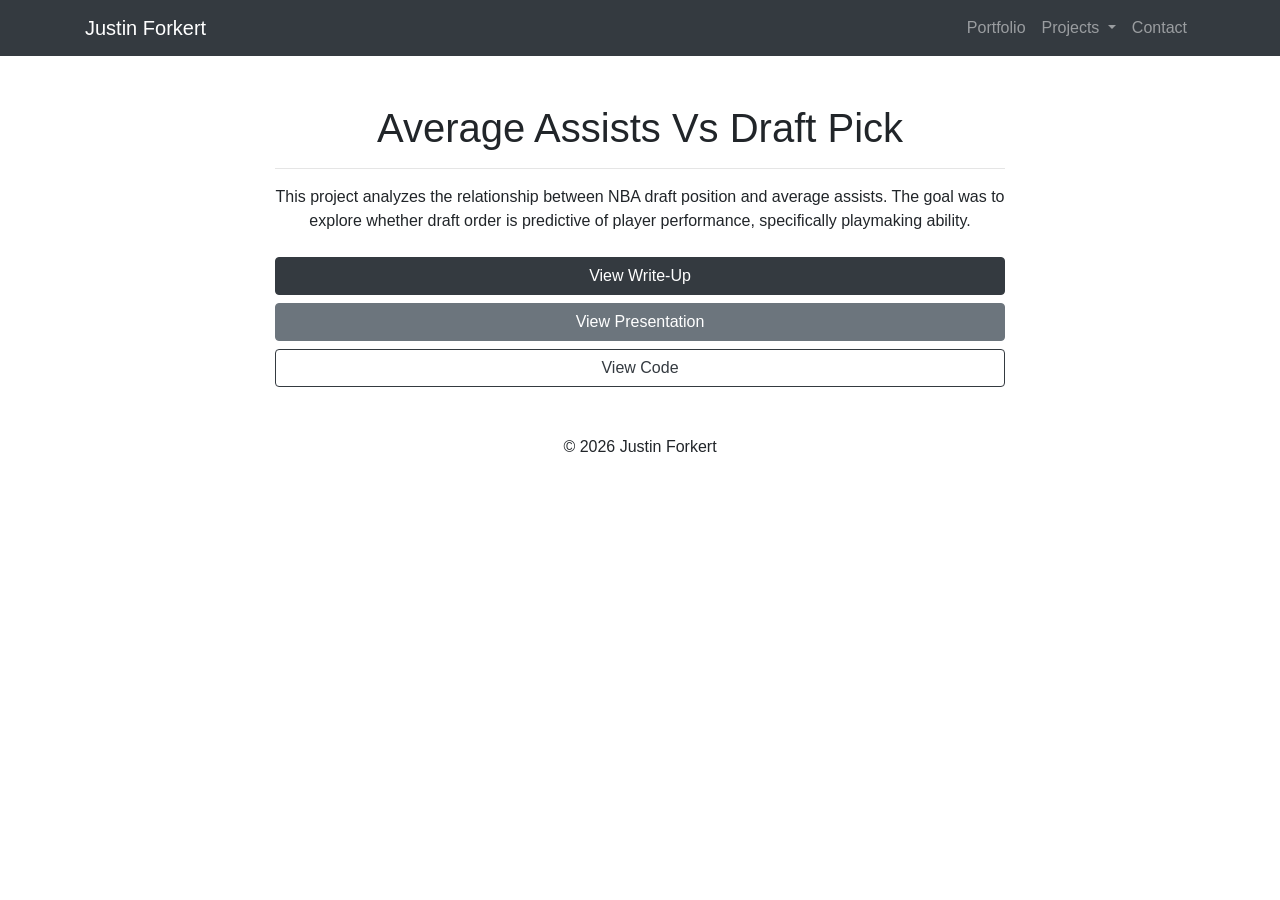
==== BioMass.html @ 459ccddb "Add files via upload" ====
﻿<!DOCTYPE html>
<html lang="en">

<head>
    <meta charset="UTF-8">
    <meta name="viewport" content="width=device-width, initial-scale=1">

    <title>Justin Forkert | Projects</title>

    <link rel="stylesheet" href="https://stackpath.bootstrapcdn.com/bootstrap/4.3.1/css/bootstrap.min.css">
    <link rel="stylesheet" href="css/Style.css">
</head>

<body>

    <!-- NAVBAR -->
    <nav class="navbar navbar-expand-lg navbar-dark bg-dark">
        <div class="container">

            <a class="navbar-brand" href="index.html">Justin Forkert</a>

            <button class="navbar-toggler" type="button" data-toggle="collapse" data-target="#mainNavbar">
                <span class="navbar-toggler-icon"></span>
            </button>

            <div class="collapse navbar-collapse" id="mainNavbar">

                <ul class="navbar-nav ml-auto">

                    <li class="nav-item">
                        <a class="nav-link" href="index.html">Portfolio</a>
                    </li>

                    <li class="nav-item dropdown">
                        <a class="nav-link dropdown-toggle" href="#" data-toggle="dropdown">
                            Projects
                        </a>

                        <div class="dropdown-menu">
                            <a class="dropdown-item" href="NBA.html">NBA Draft Pick Correlations</a>
                            <a class="dropdown-item" href="Winedescription.html">Wine Quality</a>
                            <a class="dropdown-item" href="Pokemon.html">Pokedex (SQL Database)</a>
                            <a class="dropdown-item" href="Climate.html">Climate Change Impacts</a>
                        </div>
                    </li>

                    <li class="nav-item">
                        <a class="nav-link" href="mailto:jforkert2010@gmail.com">Contact</a>
                    </li>

                </ul>

            </div>

        </div>
    </nav>

    <!-- PROJECT CONTENT -->
    <div class="container mt-5">
        <div class="row justify-content-center">
            <div class="col-lg-8">

                <h1 class="text-center mb-3">Average Assists Vs Draft Pick</h1>
                <hr>

                <p class="text-center mb-4">
                    This project analyzes the relationship between NBA draft position and average assists.
                    The goal was to explore whether draft order is predictive of player performance, specifically playmaking ability.
                </p>

                <!-- BUTTONS -->
                <div class="mt-4">

                    <a href="wine.html" class="btn btn-dark btn-block mb-2" target="_blank">
                        View Write-Up
                    </a>

                    <a href="presentation.pdf" class="btn btn-secondary btn-block mb-2" target="_blank">
                        View Presentation
                    </a>

                    <a href="https://github.com/yourusername/project" class="btn btn-outline-dark btn-block" target="_blank">
                        View Code
                    </a>

                </div>

            </div>
        </div>
    </div>

    <!-- FOOTER -->
    <footer class="text-center mt-5 mb-4">
        <p>© 2026 Justin Forkert</p>
    </footer>

    <script src="https://code.jquery.com/jquery-3.3.1.slim.min.js"></script>
    <script src="https://stackpath.bootstrapcdn.com/bootstrap/4.3.1/js/bootstrap.min.js"></script>

</body>
</html>
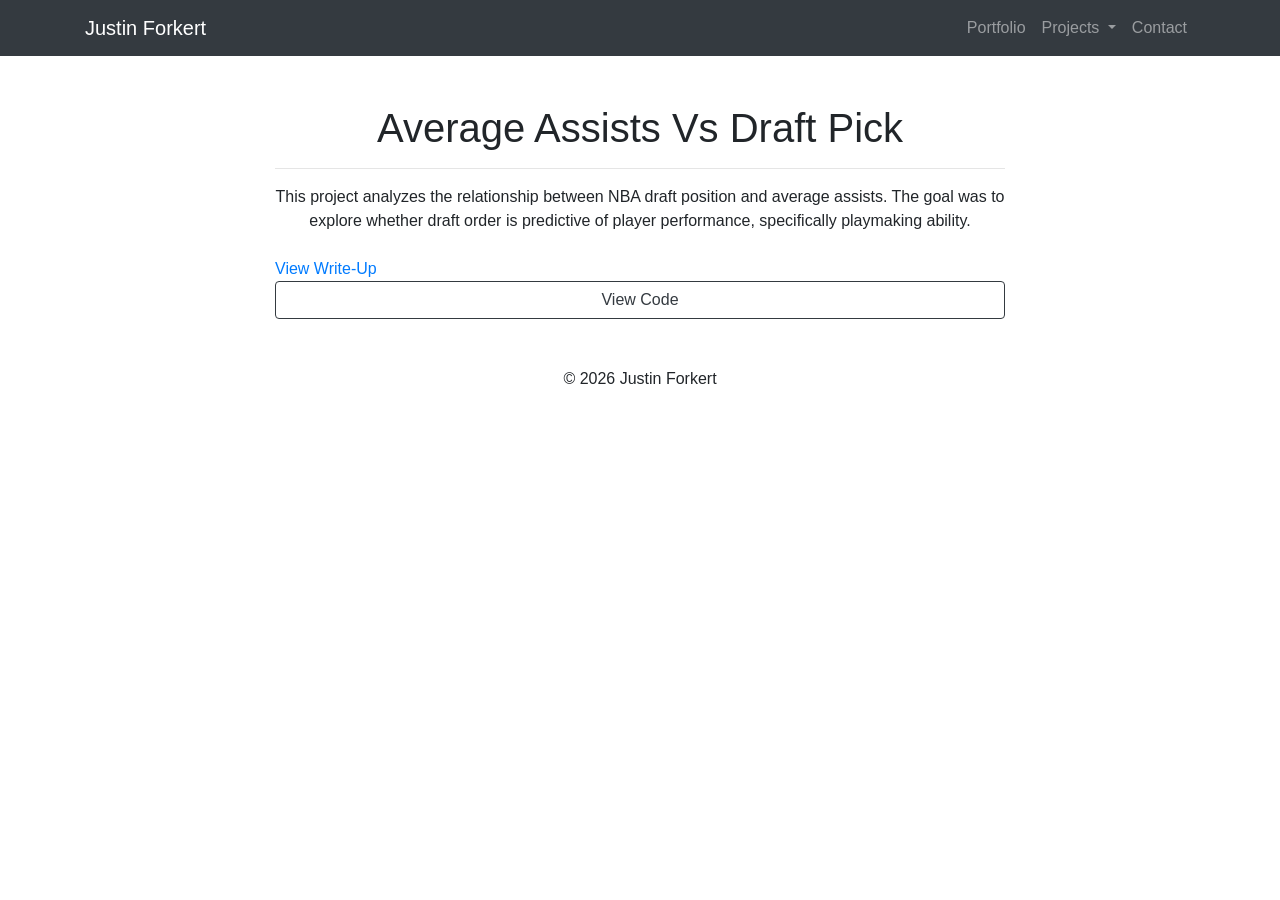
==== commit d62164bf: "Update BioMass.html" ====
--- a/BioMass.html
+++ b/BioMass.html
@@ -71,14 +71,9 @@
                 <!-- BUTTONS -->
                 <div class="mt-4">
 
-                    <a href="wine.html" class="btn btn-dark btn-block mb-2" target="_blank">
+                    <a href="BioMassWriteup.html class="btn btn-dark btn-block mb-2" target="_blank">
                         View Write-Up
                     </a>
-
-                    <a href="presentation.pdf" class="btn btn-secondary btn-block mb-2" target="_blank">
-                        View Presentation
-                    </a>
-
                     <a href="https://github.com/yourusername/project" class="btn btn-outline-dark btn-block" target="_blank">
                         View Code
                     </a>
@@ -98,4 +93,4 @@
     <script src="https://stackpath.bootstrapcdn.com/bootstrap/4.3.1/js/bootstrap.min.js"></script>
 
 </body>
-</html>+</html>
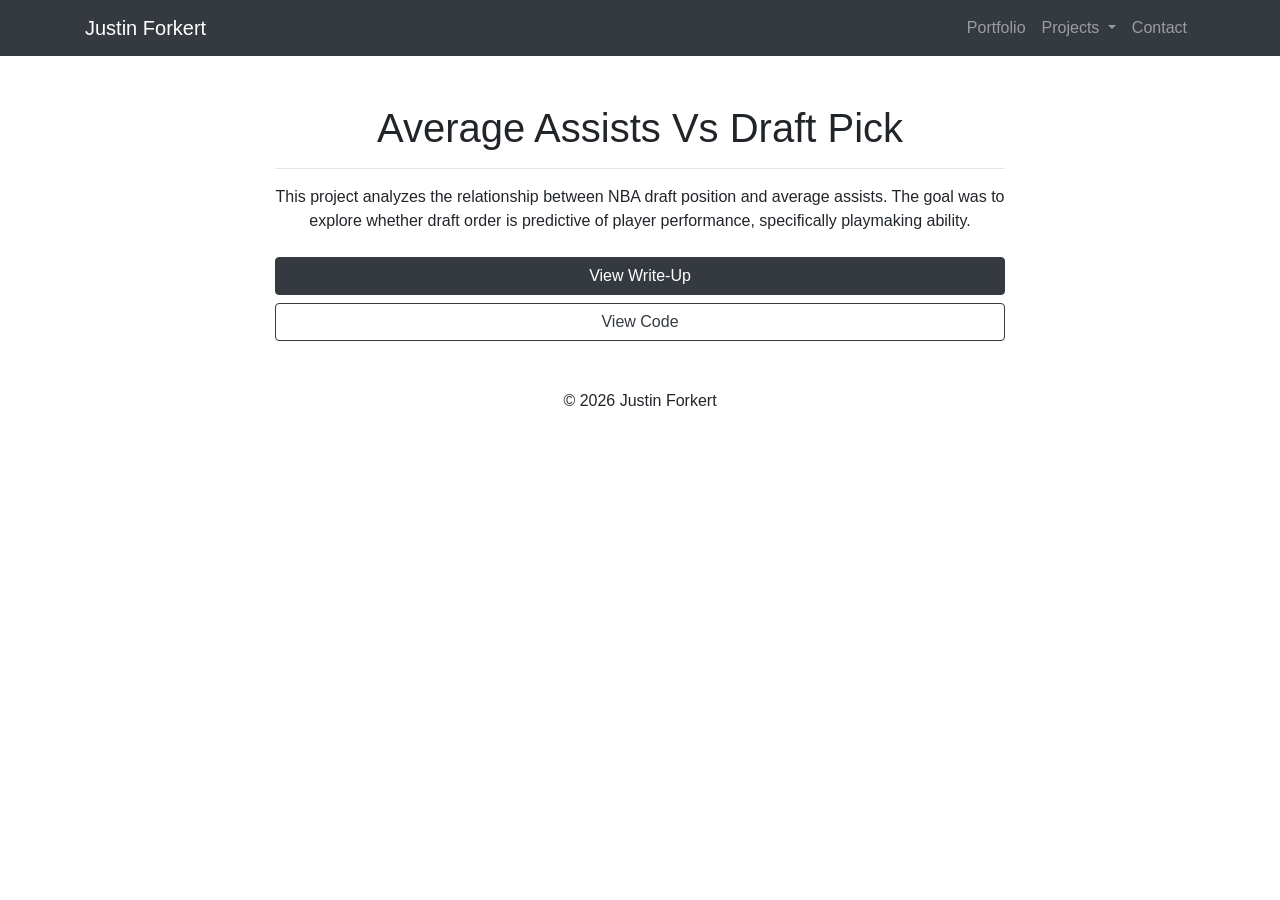
==== commit 4c3b372e: "Update BioMass.html" ====
--- a/BioMass.html
+++ b/BioMass.html
@@ -71,7 +71,7 @@
                 <!-- BUTTONS -->
                 <div class="mt-4">
 
-                    <a href="BioMassWriteup.html class="btn btn-dark btn-block mb-2" target="_blank">
+                    <a href="BioMassWriteup.html" class="btn btn-dark btn-block mb-2" target="_blank">
                         View Write-Up
                     </a>
                     <a href="https://github.com/yourusername/project" class="btn btn-outline-dark btn-block" target="_blank">
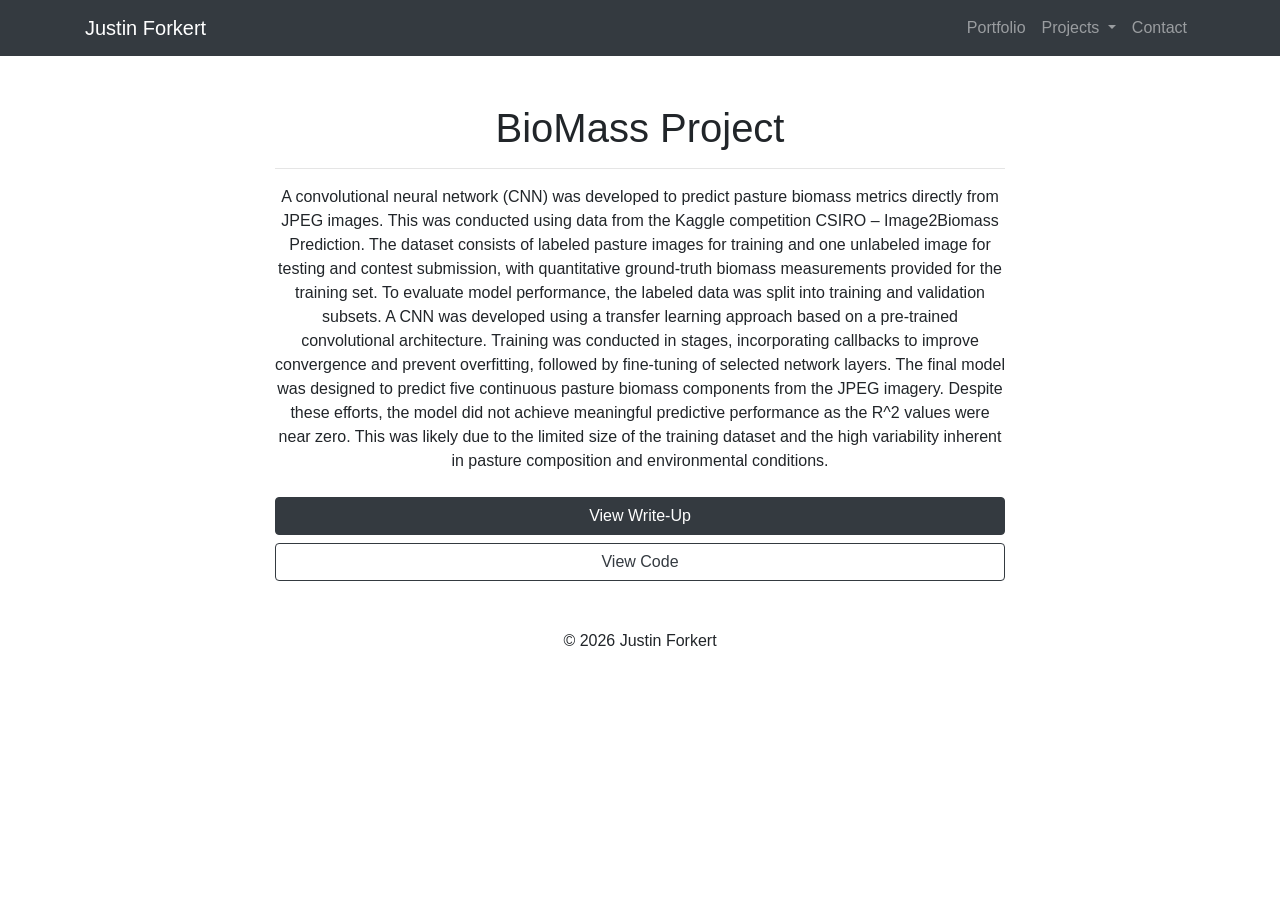
==== commit 19f79a31: "Update BioMass.html" ====
--- a/BioMass.html
+++ b/BioMass.html
@@ -60,21 +60,25 @@
         <div class="row justify-content-center">
             <div class="col-lg-8">
 
-                <h1 class="text-center mb-3">Average Assists Vs Draft Pick</h1>
+                <h1 class="text-center mb-3">BioMass Project</h1>
                 <hr>
 
                 <p class="text-center mb-4">
-                    This project analyzes the relationship between NBA draft position and average assists.
-                    The goal was to explore whether draft order is predictive of player performance, specifically playmaking ability.
+                    A convolutional neural network (CNN) was developed to predict pasture biomass metrics directly from JPEG images. This was conducted using data from the Kaggle competition CSIRO – Image2Biomass Prediction. 
+                    The dataset consists of labeled pasture images for training and one unlabeled image for testing and contest submission, with quantitative ground-truth biomass measurements provided for the training set. 
+                    To evaluate model performance, the labeled data was split into training and validation subsets. A CNN was developed using a transfer learning approach based on a pre-trained convolutional architecture. 
+                    Training was conducted in stages, incorporating callbacks to improve convergence and prevent overfitting, followed by fine-tuning of selected network layers. 
+                    The final model was designed to predict five continuous pasture biomass components from the JPEG imagery. Despite these efforts, the model did not achieve meaningful predictive performance as the R^2 values were near zero. 
+                    This was likely due to the limited size of the training dataset and the high variability inherent in pasture composition and environmental conditions.
                 </p>
 
                 <!-- BUTTONS -->
                 <div class="mt-4">
 
-                    <a href="BioMassWriteup.html" class="btn btn-dark btn-block mb-2" target="_blank">
+                    <a href="BioMasskWriteup.html" class="btn btn-dark btn-block mb-2" target="_blank">
                         View Write-Up
                     </a>
-                    <a href="https://github.com/yourusername/project" class="btn btn-outline-dark btn-block" target="_blank">
+                    <a href="https://colab.research.google.com/drive/1Mh4wYlgfp8HW0iyOGN_P8f-hoeSmViU0?usp=sharing" class="btn btn-outline-dark btn-block" target="_blank">
                         View Code
                     </a>
 
